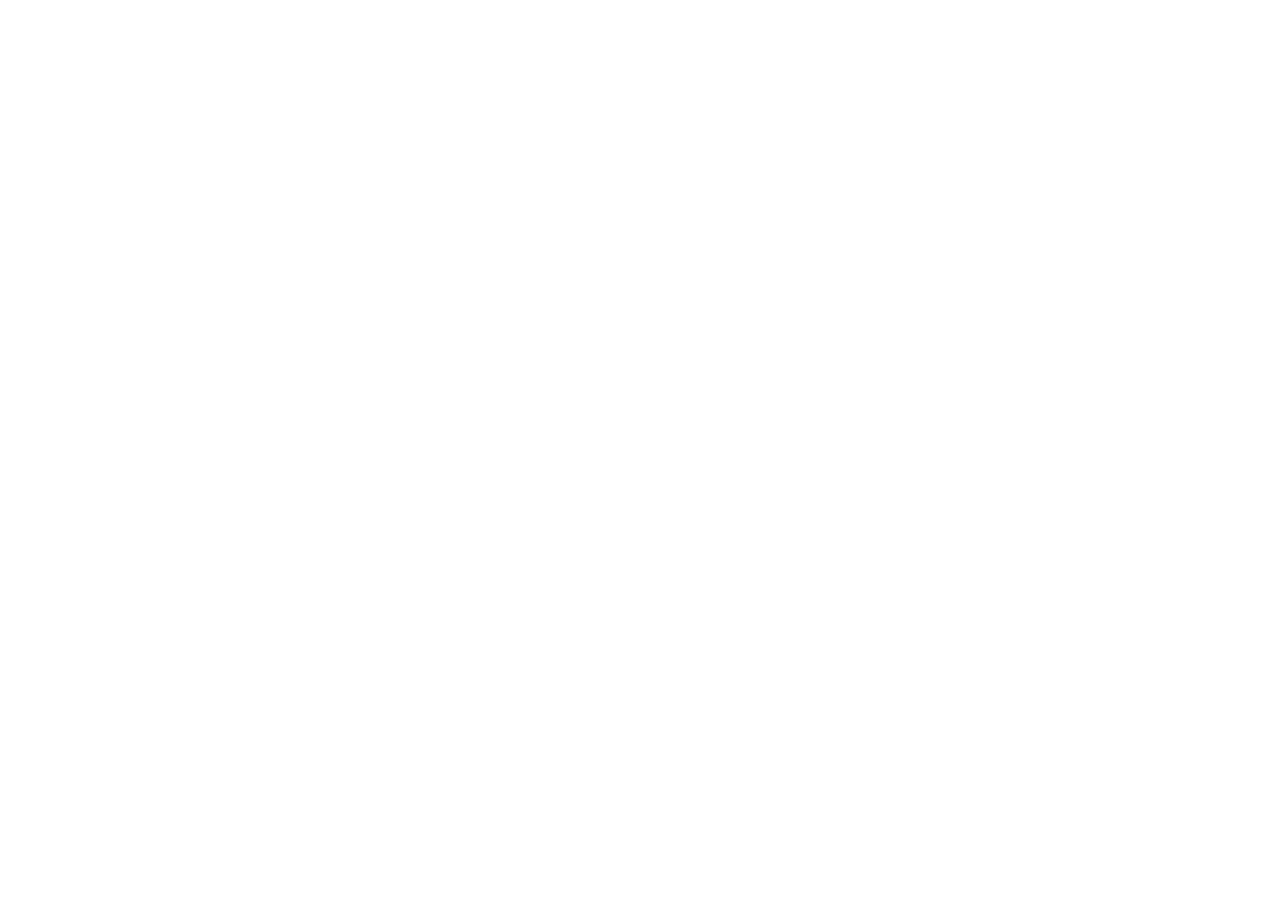
==== index.html @ f5ef2d51 "edit htm + added images" ====
<!DOCTYPE html>
<html lang="en">
<head>
    <meta charset="UTF-8">
    <meta http-equiv="X-UA-Compatible" content="IE=edge">
    <meta name="viewport" content="width=device-width, initial-scale=1.0">
    <link rel="stylesheet" href="styles.css">
    <title>Document</title>
</head>
<body>
    
</body>
</html>
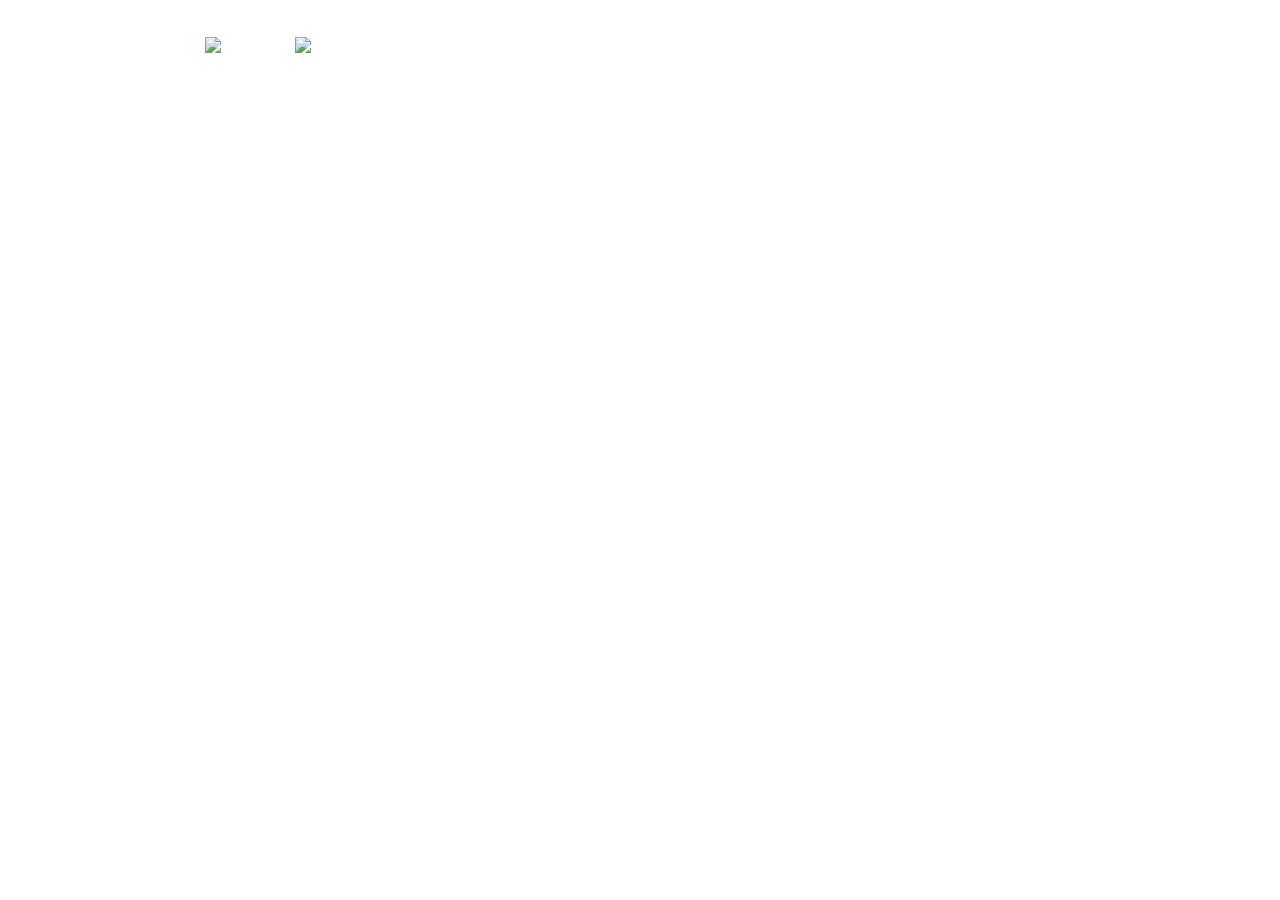
==== commit 5f3dc85f: "finished footer" ====
--- a/index.html
+++ b/index.html
@@ -4,10 +4,26 @@
     <meta charset="UTF-8">
     <meta http-equiv="X-UA-Compatible" content="IE=edge">
     <meta name="viewport" content="width=device-width, initial-scale=1.0">
+    <link rel="stylesheet" href="https://fonts.googleapis.com/css?family=Inter">
     <link rel="stylesheet" href="styles.css">
     <title>Document</title>
 </head>
 <body>
-    
+    <footer>
+        <div class="imgFooter">
+            <img src="./images/icons/homeIcon.png" alt="Home icon">
+            <img src="./images/icons/lensIcon.png" alt="Magnifying glass icon">
+        </div>
+        <div class="txtFooter">
+            <div class="txtPolicy">
+                <a href=“#”><p class="pFooter">Privacy policy</p></a>
+                <a href=“#”><p class="pFooter">Cookie policy</p></a>
+            </div>
+            <div class="copyright">
+                <a href=“#”><p class="pFooter" >Legal advice</p></a>
+                <a href=“#”><p class="pFooter">©2022 Index_grrrls</p></a>
+            </div>
+        </div>
+    </footer>
 </body>
 </html>--- a/styles.css
+++ b/styles.css
@@ -0,0 +1,43 @@
+a {
+    text-decoration: none;
+}
+
+footer {
+    background-image: url("./images/bgFooter.png");
+    background-repeat: no-repeat;
+    background-size: 100%;
+    height: 75px;
+    display: flex;
+    justify-content: space-around;
+    align-items: center;
+    color: white;
+}
+
+.txtFooter {
+    display: flex;
+    flex-direction: row;
+    justify-content: flex-end;
+    font-family: 'Inter';
+    font-size: small;
+}
+
+.txtFooter a p {
+    color: white;
+}
+
+.txtPolicy {
+    border-right: 2px solid white;
+    padding-right: 10px;
+    display: flex;
+    justify-content: space-evenly;
+    flex-direction: column;
+}
+
+.copyright {
+    padding-left: 10px;
+}
+
+.pFooter {
+    margin: 0 0 3px 0;
+    padding: 0;
+}
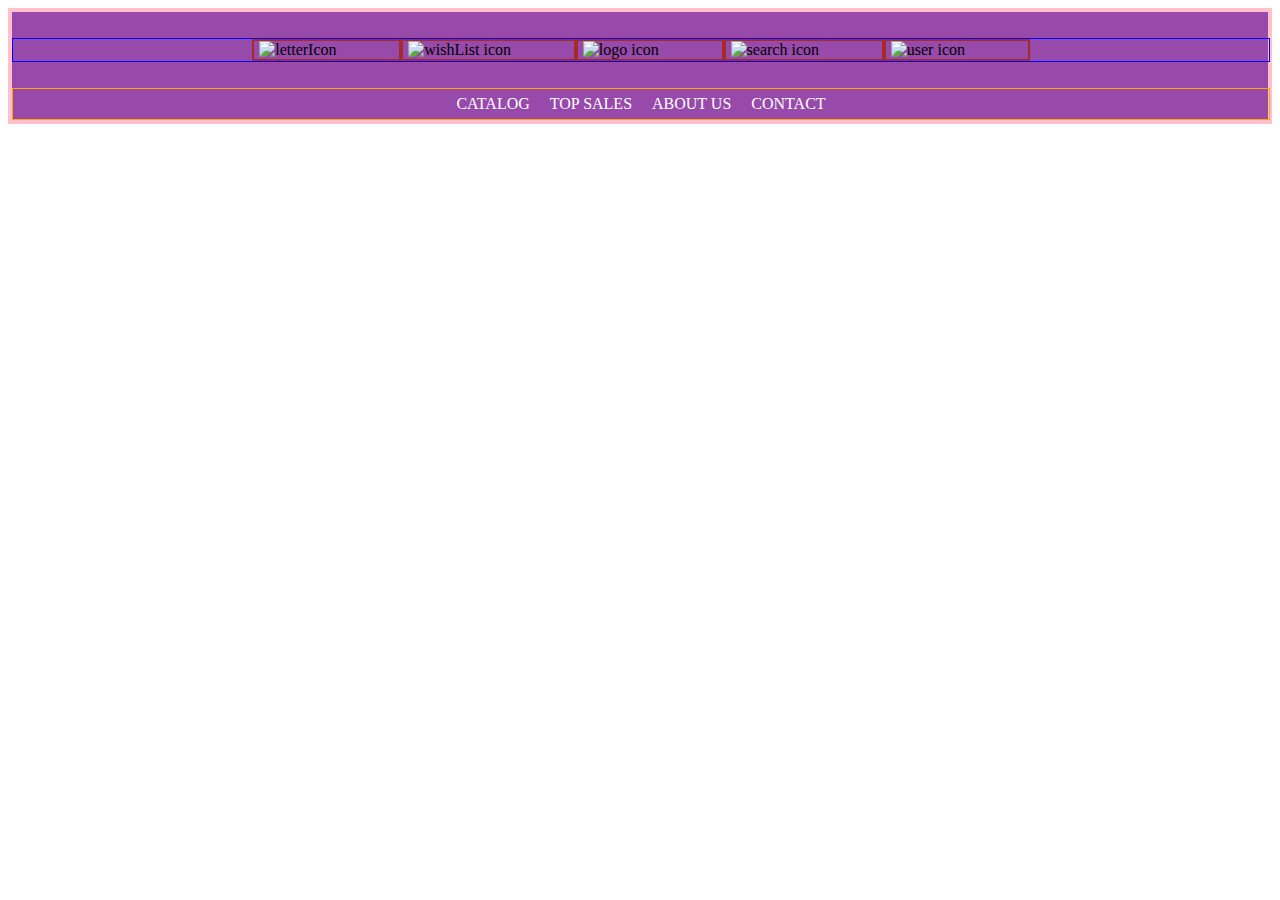
==== commit d1146bb1: "changes on heder layout" ====
--- a/index.html
+++ b/index.html
@@ -4,26 +4,26 @@
     <meta charset="UTF-8">
     <meta http-equiv="X-UA-Compatible" content="IE=edge">
     <meta name="viewport" content="width=device-width, initial-scale=1.0">
-    <link rel="stylesheet" href="https://fonts.googleapis.com/css?family=Inter">
     <link rel="stylesheet" href="styles.css">
     <title>Document</title>
 </head>
 <body>
-    <footer>
-        <div class="imgFooter">
-            <img src="./images/icons/homeIcon.png" alt="Home icon">
-            <img src="./images/icons/lensIcon.png" alt="Magnifying glass icon">
+    <header>
+        <div class="headerBox">
+            <div class="headerIcons">
+               <img src="./icons/letterIcon.png" alt="letterIcon">
+               <img src="./icons/wishIcon.png" alt="wishList icon">
+               <img src="./icons/ig_LogoFinal 4.png" alt="logo icon">    
+               <img src="./icons/lensIcon.png" alt="search icon">
+               <img src="./icons/userIcon.png" alt="user icon">
+            </div> 
+            <ul class="headerMenu">
+              <li> <a href="#">CATALOG</a> </li>
+              <li> <a href="#">TOP SALES</a></li>
+              <li> <a href="#">ABOUT US</a></li>
+              <li> <a href="#">CONTACT</a></li>
+            </ul>
         </div>
-        <div class="txtFooter">
-            <div class="txtPolicy">
-                <a href=“#”><p class="pFooter">Privacy policy</p></a>
-                <a href=“#”><p class="pFooter">Cookie policy</p></a>
-            </div>
-            <div class="copyright">
-                <a href=“#”><p class="pFooter" >Legal advice</p></a>
-                <a href=“#”><p class="pFooter">©2022 Index_grrrls</p></a>
-            </div>
-        </div>
-    </footer>
+    </header>
 </body>
 </html>--- a/styles.css
+++ b/styles.css
@@ -1,43 +1,65 @@
+/*Affects the whole document*/
 a {
     text-decoration: none;
 }
 
-footer {
-    background-image: url("./images/bgFooter.png");
-    background-repeat: no-repeat;
-    background-size: 100%;
-    height: 75px;
+/*Here starts the header*/
+header {
+    width: 100%;
+    height: 116px;
+    background-color:#974AAA;
     display: flex;
-    justify-content: space-around;
-    align-items: center;
-    color: white;
-}
+    justify-content: center;
+    }
 
-.txtFooter {
+.headerBox {
+    border: 4px solid pink;
+    width: 100%;
     display: flex;
-    flex-direction: row;
-    justify-content: flex-end;
-    font-family: 'Inter';
-    font-size: small;
-}
-
-.txtFooter a p {
-    color: white;
-}
-
-.txtPolicy {
-    border-right: 2px solid white;
-    padding-right: 10px;
-    display: flex;
-    justify-content: space-evenly;
     flex-direction: column;
 }
 
-.copyright {
-    padding-left: 10px;
+ul {
+    border: 1px solid orange;
+    list-style-type: none;
+    height: 30px;
+    width: auto;
+    padding: 0;
+    margin: 0;
 }
 
-.pFooter {
-    margin: 0 0 3px 0;
-    padding: 0;
+ul li {
+    padding: 10px;
+    
 }
+
+.headerIcons {
+    border: 1px solid blue;
+    width: 100%;
+    display: flex;
+    justify-content: center;
+    align-items: center;
+    margin: auto;
+    }
+.headerIcons img {
+    border: 2px solid brown;
+    padding-left: 5px;
+    padding-right: 5%;
+}
+
+.headerIcons img ig_LogoFinal {
+    min-width: 176.1px;
+}
+
+ 
+.headerMenu {
+    width: 100%;
+    display: flex;
+    flex-direction: row;
+    justify-content: center;
+    align-items: center;
+    }
+
+.headerMenu a:-webkit-any-link {
+    color: white;
+}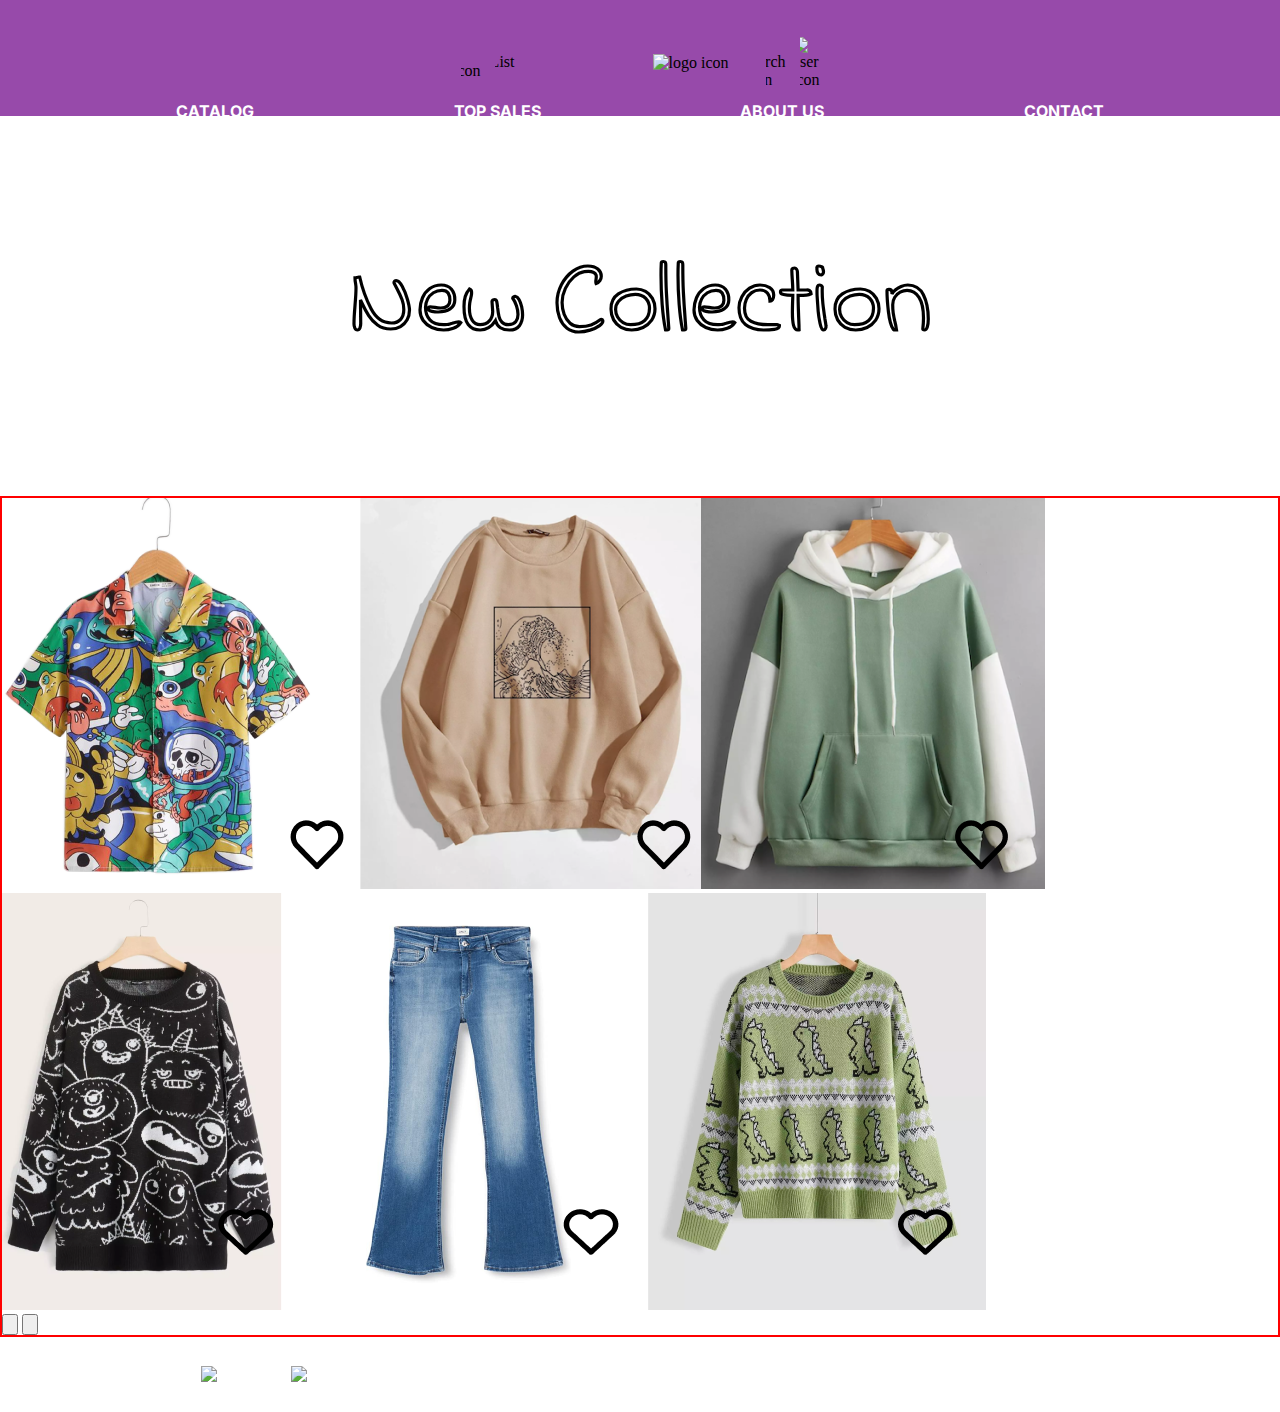
==== commit 1a806a64: "adding bootstrap slider + adjusting" ====
--- a/index.html
+++ b/index.html
@@ -4,26 +4,75 @@
     <meta charset="UTF-8">
     <meta http-equiv="X-UA-Compatible" content="IE=edge">
     <meta name="viewport" content="width=device-width, initial-scale=1.0">
+    <link rel="stylesheet" href="https://fonts.googleapis.com/css?family=Inter">
+    <link rel="preconnect" href="https://fonts.googleapis.com">
+    <link href="https://fonts.googleapis.com/css2?family=Indie+Flower&display=swap" rel="stylesheet">
+    <link href="https://cdn.jsdelivr.net/npm/bootstrap@5.2.2/dist/css/bootstrap.min.css" rel="stylesheet" integrity="sha384-Zenh87qX5JnK2Jl0vWa8Ck2rdkQ2Bzep5IDxbcnCeuOxjzrPF/et3URy9Bv1WTRi" crossorigin="anonymous">
+    <title>Index_grrrls Online Shop</title>
     <link rel="stylesheet" href="styles.css">
-    <title>Document</title>
 </head>
 <body>
     <header>
         <div class="headerBox">
             <div class="headerIcons">
-               <img src="./icons/letterIcon.png" alt="letterIcon">
-               <img src="./icons/wishIcon.png" alt="wishList icon">
-               <img src="./icons/ig_LogoFinal 4.png" alt="logo icon">    
-               <img src="./icons/lensIcon.png" alt="search icon">
-               <img src="./icons/userIcon.png" alt="user icon">
+                <img src="./icons/letterIcon.png" alt="letterIcon">
+                <img src="./icons/wishIcon.png" alt="wishList icon">
+                <img class="headerLogo" src="./icons/ig_LogoFinal 4.png" alt="logo icon">    
+                <img src="./icons/lensIcon.png" alt="search icon">
+                <img src="./icons/userIcon.png" alt="user icon">
             </div> 
-            <ul class="headerMenu">
-              <li> <a href="#">CATALOG</a> </li>
-              <li> <a href="#">TOP SALES</a></li>
-              <li> <a href="#">ABOUT US</a></li>
-              <li> <a href="#">CONTACT</a></li>
-            </ul>
+                <ul class="headerMenu">
+                    <li> <a href="#">CATALOG</a> </li>
+                    <li> <a href="#">TOP SALES</a></li>
+                    <li> <a href="#">ABOUT US</a></li>
+                    <li> <a href="#">CONTACT</a></li>
+                </ul>
         </div>
     </header>
+    <main>
+        <div class="newCollection">
+            <h2>New Collection</h2>
+        </div>
+
+        <!-- index slider -->
+
+        <div id="carouselExampleControls carouselAll" class="carousel slide carouselSlider" data-bs-ride="carousel">
+            <div class="carousel-inner carouselBox">
+                <div class="carousel-item active slide1">
+                    <img src="/images/imgCarousel01.PNG" class="..." alt="Psychodelic T-Shirt">
+                </div>
+                <div class="carousel-item slide2">
+                    <img src="images/imgCarousel02.PNG" class="d-block w-100" alt="Sweat Shirt Front">
+                </div>
+            </div>
+            <button class="carousel-control-prev buttonPrev" type="button" data-bs-target="#carouselExampleControls" data-bs-slide="prev">
+                <span class="carousel-control-prev-icon" aria-hidden="true">
+                    <img src="/icons/leftArrow.png" alt="">
+                </span>
+            </button>
+            <button class="carousel-control-next buttonNext" type="button" data-bs-target="#carouselExampleControls" data-bs-slide="next">
+                <span class="carousel-control-next-icon" aria-hidden="true">
+                    <img src="/icons/rightArrow.png" alt="">
+                </span>
+            </button>
+        </div>
+    </main>
+    <footer>
+        <div class="imgFooter">
+            <img src="./images/icons/homeIcon.png" alt="Home icon">
+            <img src="./images/icons/lensIcon.png" alt="Magnifying glass icon">
+        </div>
+        <div class="txtFooter">
+            <div class="txtPolicy">
+                <a href=“#”><p class="pFooter">Privacy policy</p></a>
+                <a href=“#”><p class="pFooter">Cookie policy</p></a>
+            </div>
+            <div class="copyright">
+                <a href=“#”><p class="pFooter" >Legal advice</p></a>
+                <a href=“#”><p class="pFooter">©2022 Index_grrrls</p></a>
+            </div>
+        </div>
+    </footer>
+    <script src="https://cdn.jsdelivr.net/npm/bootstrap@5.2.2/dist/js/bootstrap.bundle.min.js" integrity="sha384-OERcA2EqjJCMA+/3y+gxIOqMEjwtxJY7qPCqsdltbNJuaOe923+mo//f6V8Qbsw3" crossorigin="anonymous"></script>
 </body>
 </html>--- a/styles.css
+++ b/styles.css
@@ -1,9 +1,29 @@
+@media only screen and (max-width: 768px) 
+    /* For mobile phones: */ {
+    ul.headerMenu li a{
+        font-family: 'Inter';
+        font-weight: bold;
+        font-size:12px!important;
+    }
+
+    h2 {
+        font-size: 60px!important;
+    }
+}
+
+body {
+    margin: 0;
+    padding: 0;
+}
+
 /*Affects the whole document*/
 a {
     text-decoration: none;
 }
 
 /*Here starts the header*/
+
+
 header {
     width: 100%;
     height: 116px;
@@ -13,14 +33,51 @@
     }
 
 .headerBox {
-    border: 4px solid pink;
+    width: 100%;
+    margin-top: 10px;
+    margin-left: 6%;
+    margin-right: 6%;
+    display: flex;
+    flex-direction: column; 
+    align-items: baseline;
+}
+
+    .headerIcons {
+    
+    width: 100%;
+    height: 100%;
+    display: flex;
+    justify-content: center;
+    align-items: center;
+    padding:20px 0 0 0;
+    }
+
+.headerIcons img {
+    display: flex;
+    justify-items: flex-end;
+    width:20px;
+    margin:7px;
+
+}
+
+.headerLogo {
+    width: 177px!important;
+    margin:0px 30px 0 30px!important;
+}
+
+.headerMenu {
     width: 100%;
     display: flex;
-    flex-direction: column;
+    flex-direction: row;
+    justify-content: space-around;
+    align-items: center;
+    }
+
+.headerMenu a:-webkit-any-link {
+    color: white;
 }
 
 ul {
-    border: 1px solid orange;
     list-style-type: none;
     height: 30px;
     width: auto;
@@ -30,36 +87,85 @@
 
 ul li {
     padding: 10px;
-    
 }
 
-.headerIcons {
-    border: 1px solid blue;
-    width: 100%;
-    display: flex;
-    justify-content: center;
-    align-items: center;
-    margin: auto;
-    }
-.headerIcons img {
-    border: 2px solid brown;
-    padding-left: 5px;
-    padding-right: 5%;
+
+ul.headerMenu li a{
+    font-family: 'Inter';
+    font-weight: bold;
+    font-size:16px;
 }
 
-.headerIcons img ig_LogoFinal {
-    min-width: 176.1px;
+h2 {
+    padding: 0;
+    margin: 0;
+    height: fit-content;
+    display: flex;
+    font-family: 'Indie Flower', cursive;
+    color: white;
+    font-size: 100px;
+    -webkit-text-stroke: 0.1px black;
+    font-weight: bold;
 }
 
- 
-.headerMenu {
+/*Here starts the index*/
+.newCollection {
+    background-image: url("./images/newCollection.PNG");
+    background-repeat: no-repeat;
+    background-size: 100% 100%;
+    width: 100% 100%;
+    height: 380px;
+    display: flex;
+    align-items: center;
+    justify-content: center;
+}
+
+.carouselSlider {
+    border: 2px solid red;
+    width: auto;
+}
+
+.carouselBox {
     width: 100%;
+}
+
+/*Here starts the footer*/
+footer {
+    background-image: url("./images/bgFooter.png");
+    background-repeat: no-repeat;
+    background-size: 100%;
+    height: 75px;
+    display: flex;
+    justify-content: space-around;
+    align-items: center;
+    color: white;
+}
+
+.txtFooter {
     display: flex;
     flex-direction: row;
-    justify-content: center;
-    align-items: center;
-    }
+    justify-content: flex-end;
+    font-family: 'Inter';
+    font-size: small;
+}
 
-.headerMenu a:-webkit-any-link {
+.txtFooter a p {
     color: white;
+}
+
+.txtPolicy {
+    border-right: 2px solid white;
+    padding-right: 10px;
+    display: flex;
+    justify-content: space-evenly;
+    flex-direction: column;
+}
+
+.copyright {
+    padding-left: 10px;
+}
+
+.pFooter {
+    margin: 0 0 3px 0;
+    padding: 0;
 }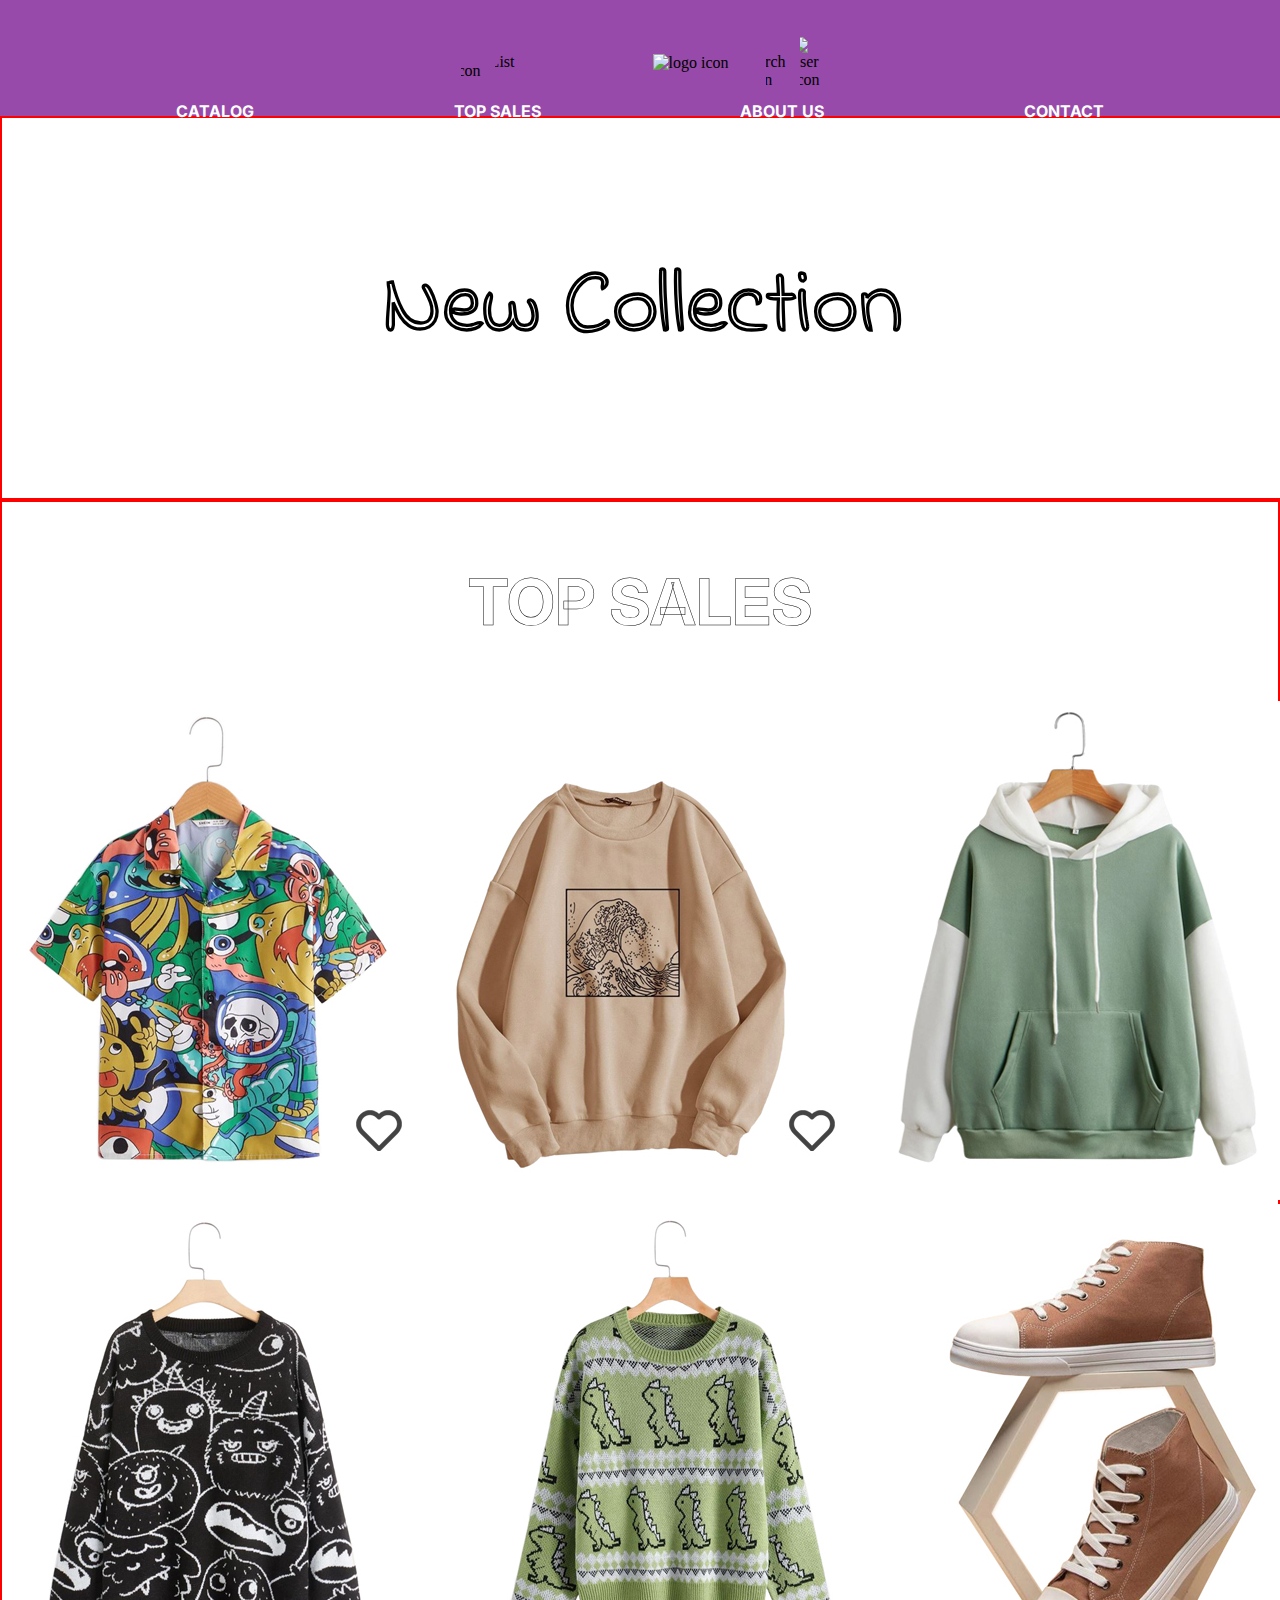
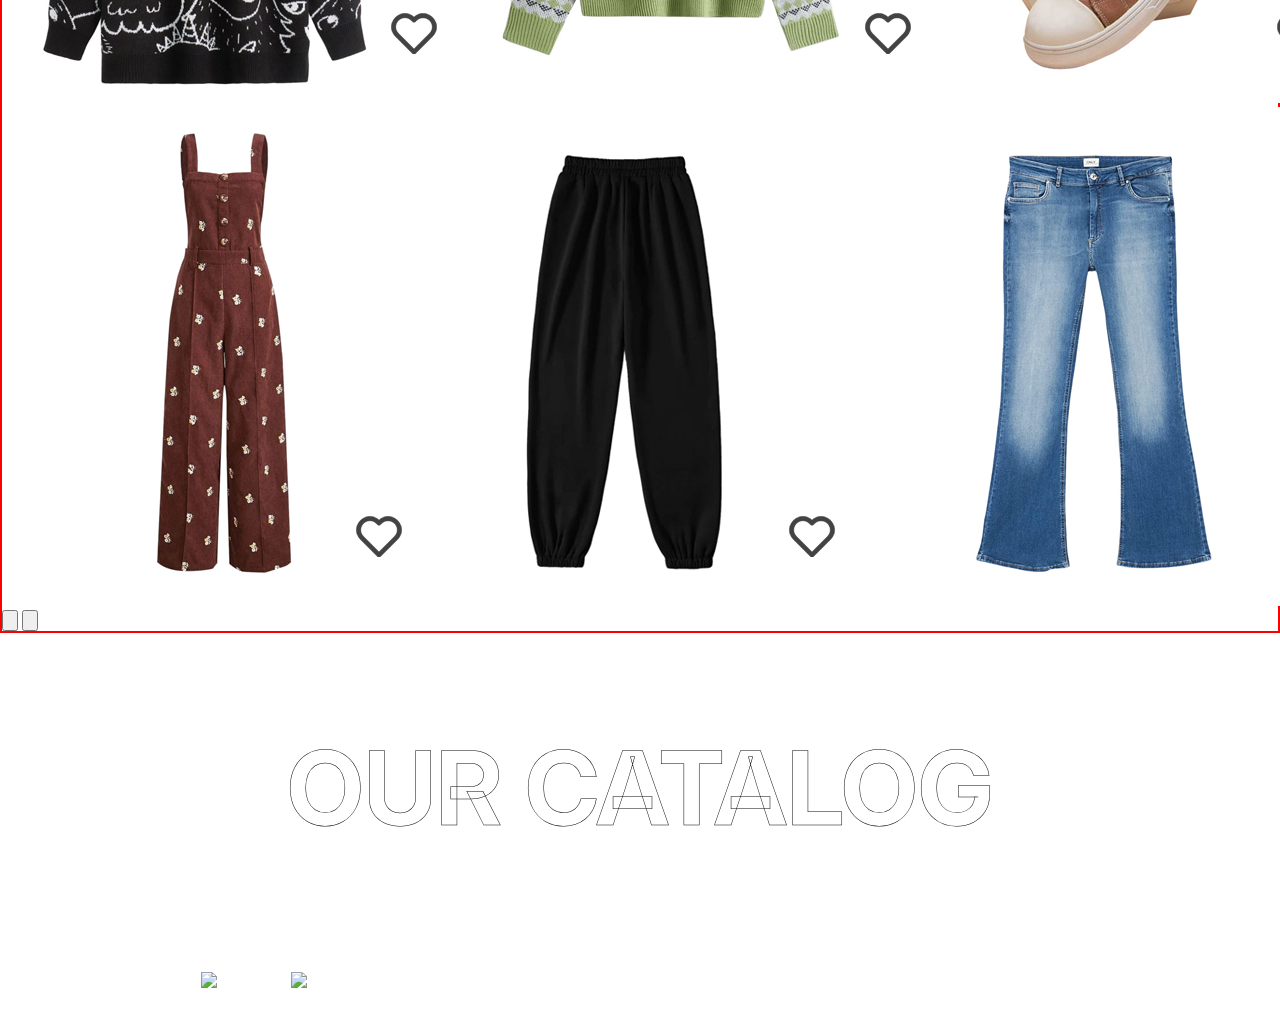
==== commit 6c4fddf6: "editing sliders images" ====
--- a/index.html
+++ b/index.html
@@ -30,34 +30,48 @@
         </div>
     </header>
     <main>
+        <!-- index New Collection -->
+
         <div class="newCollection">
-            <h2>New Collection</h2>
+            <h2 class="newCollectionText">New Collection</h2>
         </div>
 
         <!-- index slider -->
 
-        <div id="carouselExampleControls carouselAll" class="carousel slide carouselSlider" data-bs-ride="carousel">
+        <div id="carouselExampleControls" class="carousel slide carouselSlider" data-bs-ride="carousel">
+            <div>
+                <h2 class="topSalesText">TOP SALES</h2>
+            </div>
             <div class="carousel-inner carouselBox">
                 <div class="carousel-item active slide1">
-                    <img src="/images/imgCarousel01.PNG" class="..." alt="Psychodelic T-Shirt">
+                    <img src="./images/imgCarousel01.jpg" class="d-block w-100" alt="Psychodelic T-Shirt">
                 </div>
                 <div class="carousel-item slide2">
-                    <img src="images/imgCarousel02.PNG" class="d-block w-100" alt="Sweat Shirt Front">
+                    <img src="./images/imgCarousel02.jpg" class="d-block w-100" alt="Sweat Shirt">
                 </div>
+                <div class="carousel-item slide3">
+                    <img src="./images/imgCarousel03.jpg" class="d-block w-100" alt="Jumpsuit Pack">
+                </div>
+                <button class="carousel-control-prev buttonPrev" type="button" data-bs-target="#carouselExampleControls" data-bs-slide="prev">
+                    <span class="carousel-control-prev-icon" aria-hidden="true">
+                        <img src="./icons/leftArrow.png" alt="">
+                    </span>
+                </button>
+                <button class="carousel-control-next buttonNext" type="button" data-bs-target="#carouselExampleControls" data-bs-slide="next">
+                    <span class="carousel-control-next-icon" aria-hidden="true">
+                        <img src="./icons/rightArrow.png" alt="">
+                    </span>
+                </button>
             </div>
-            <button class="carousel-control-prev buttonPrev" type="button" data-bs-target="#carouselExampleControls" data-bs-slide="prev">
-                <span class="carousel-control-prev-icon" aria-hidden="true">
-                    <img src="/icons/leftArrow.png" alt="">
-                </span>
-            </button>
-            <button class="carousel-control-next buttonNext" type="button" data-bs-target="#carouselExampleControls" data-bs-slide="next">
-                <span class="carousel-control-next-icon" aria-hidden="true">
-                    <img src="/icons/rightArrow.png" alt="">
-                </span>
-            </button>
+        </div>
+
+        <!-- index ourCatalog -->
+
+        <div class="ourCatalog">
+            <h2 class="catalogText">OUR CATALOG</h2>
         </div>
     </main>
-    <footer>
+        <footer>
         <div class="imgFooter">
             <img src="./images/icons/homeIcon.png" alt="Home icon">
             <img src="./images/icons/lensIcon.png" alt="Magnifying glass icon">
--- a/styles.css
+++ b/styles.css
@@ -6,8 +6,17 @@
         font-size:12px!important;
     }
 
-    h2 {
-        font-size: 60px!important;
+    .carouselBox {
+        width: 100%;
+        margin: auto;
+    }
+
+
+.newCollection{ background-size: contain!important;}
+
+.newCollectionText {
+        font-size: 55px!important;
+        height: 50%!important;
     }
 }
 
@@ -22,8 +31,6 @@
 }
 
 /*Here starts the header*/
-
-
 header {
     width: 100%;
     height: 116px;
@@ -96,37 +103,77 @@
     font-size:16px;
 }
 
-h2 {
+/*Here starts the index*/
+.newCollection {
+    border: 2px solid red;
+    background-image: url("./images/newCollection.PNG");
+    background-repeat: no-repeat;
+    background-size: 100%;
+    background-position-x: center;
+    width: 100%;
+    height: 380px;
+    display: flex;
+    align-items: center;
+    justify-content: center;
+}
+
+
+.newCollectionText {
     padding: 0;
     margin: 0;
     height: fit-content;
-    display: flex;
     font-family: 'Indie Flower', cursive;
     color: white;
-    font-size: 100px;
-    -webkit-text-stroke: 0.1px black;
+    text-align: center;
+    display: flex;
+    align-items: center;
+    font-size: 7vw;
+    -webkit-text-stroke: 0.5px black;
     font-weight: bold;
 }
 
-/*Here starts the index*/
-.newCollection {
-    background-image: url("./images/newCollection.PNG");
+.topSalesText {
+    font-family: 'Inter';
+    font-style: bold;
+    font-weight: 700;
+    font-size: 5vw;
+    color: white;
+    -webkit-text-stroke: 0.5px black;
+    padding: 8px 0 8px 0;
+    display: flex;
+    justify-content: center;
+}
+
+.carouselSlider {
+    border: 2px solid red;
+    width: auto;
+}
+
+.carouselBox {
+    width: 100%;
+}
+
+.ourCatalog {
+    background-image: url("./images/non-binary-fashion\ 2.png");
     background-repeat: no-repeat;
     background-size: 100% 100%;
     width: 100% 100%;
-    height: 380px;
-    display: flex;
-    align-items: center;
-    justify-content: center;
-}
-
-.carouselSlider {
-    border: 2px solid red;
-    width: auto;
-}
-
-.carouselBox {
-    width: 100%;
+    height: 310px;
+    display: flex;
+    align-items: center;
+    justify-content: center;
+}
+
+.catalogText {
+    font-family: 'Inter';
+    font-style: bold;
+    font-weight: 700;
+    font-size: 8vw;
+    color: white;
+    -webkit-text-stroke: 0.5px black;
+    padding: 8px 0 8px 0;
+    display: flex;
+    justify-content: center;
 }
 
 /*Here starts the footer*/
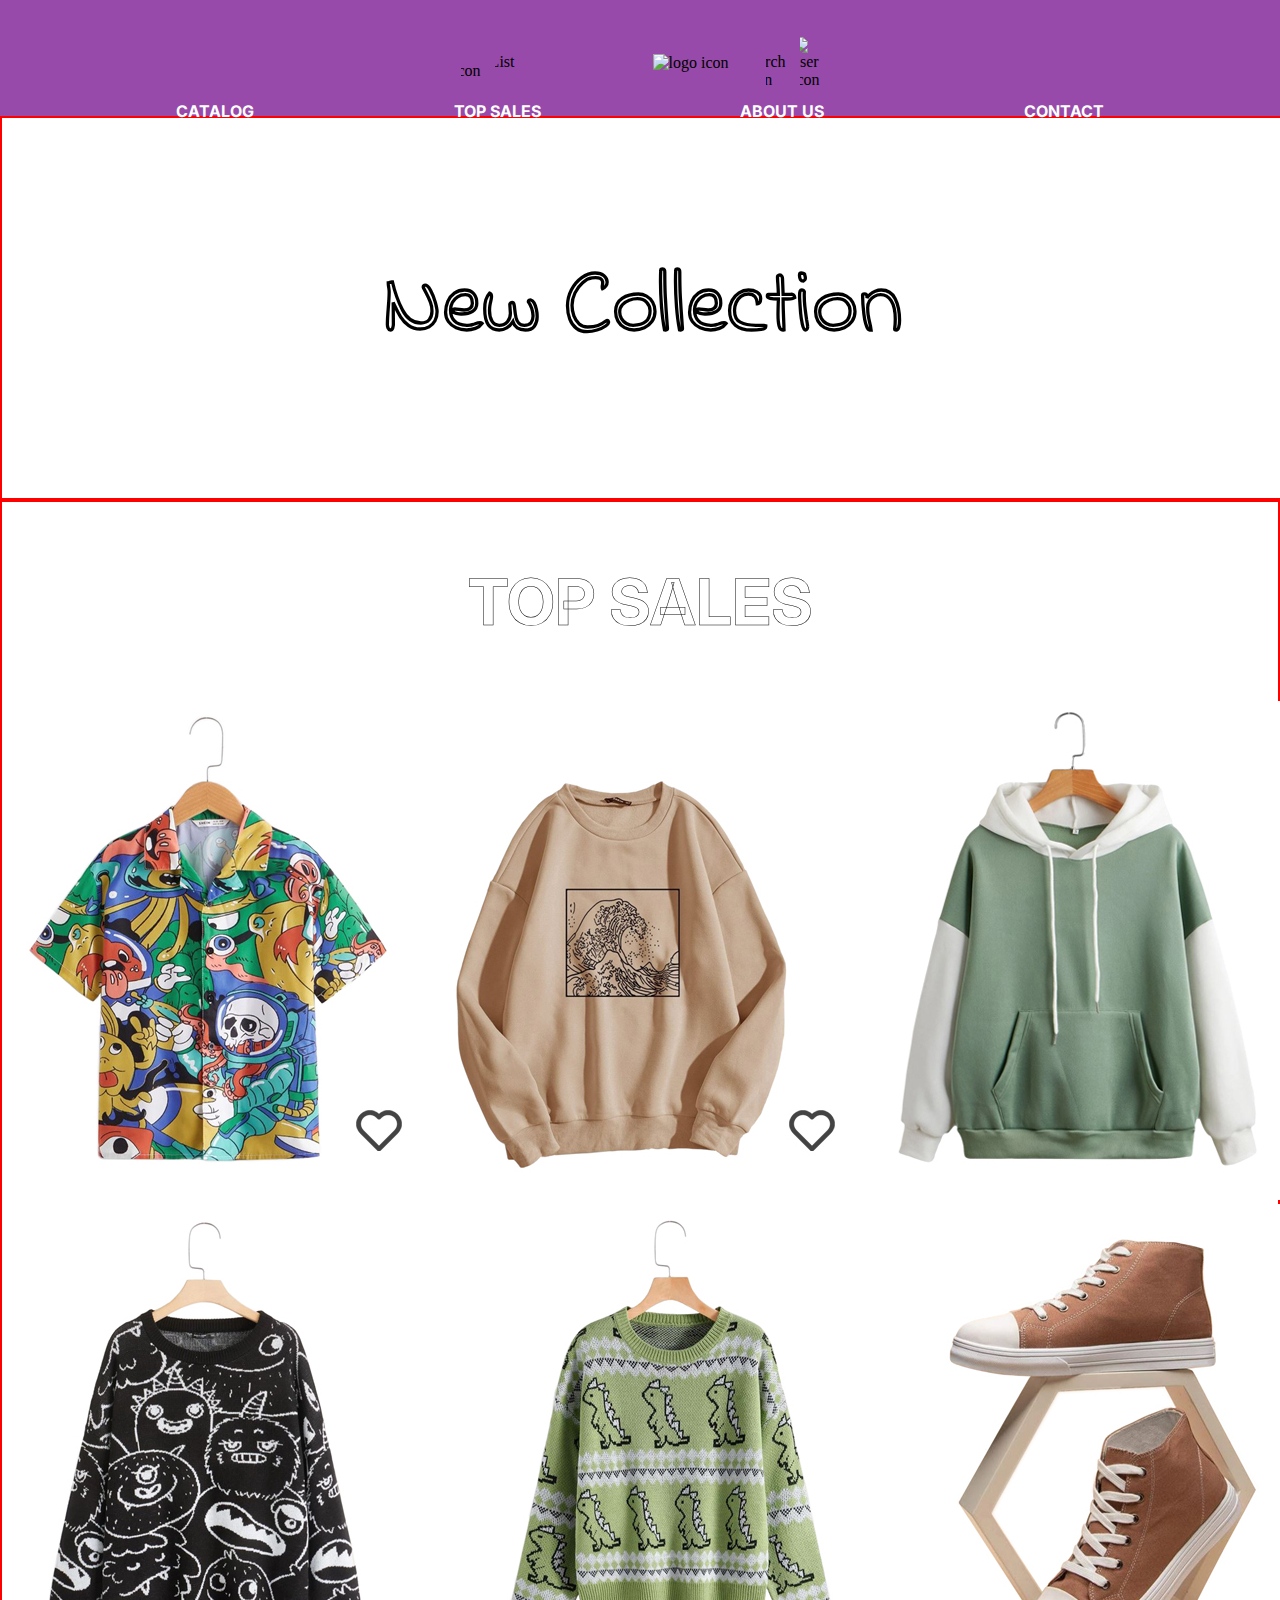
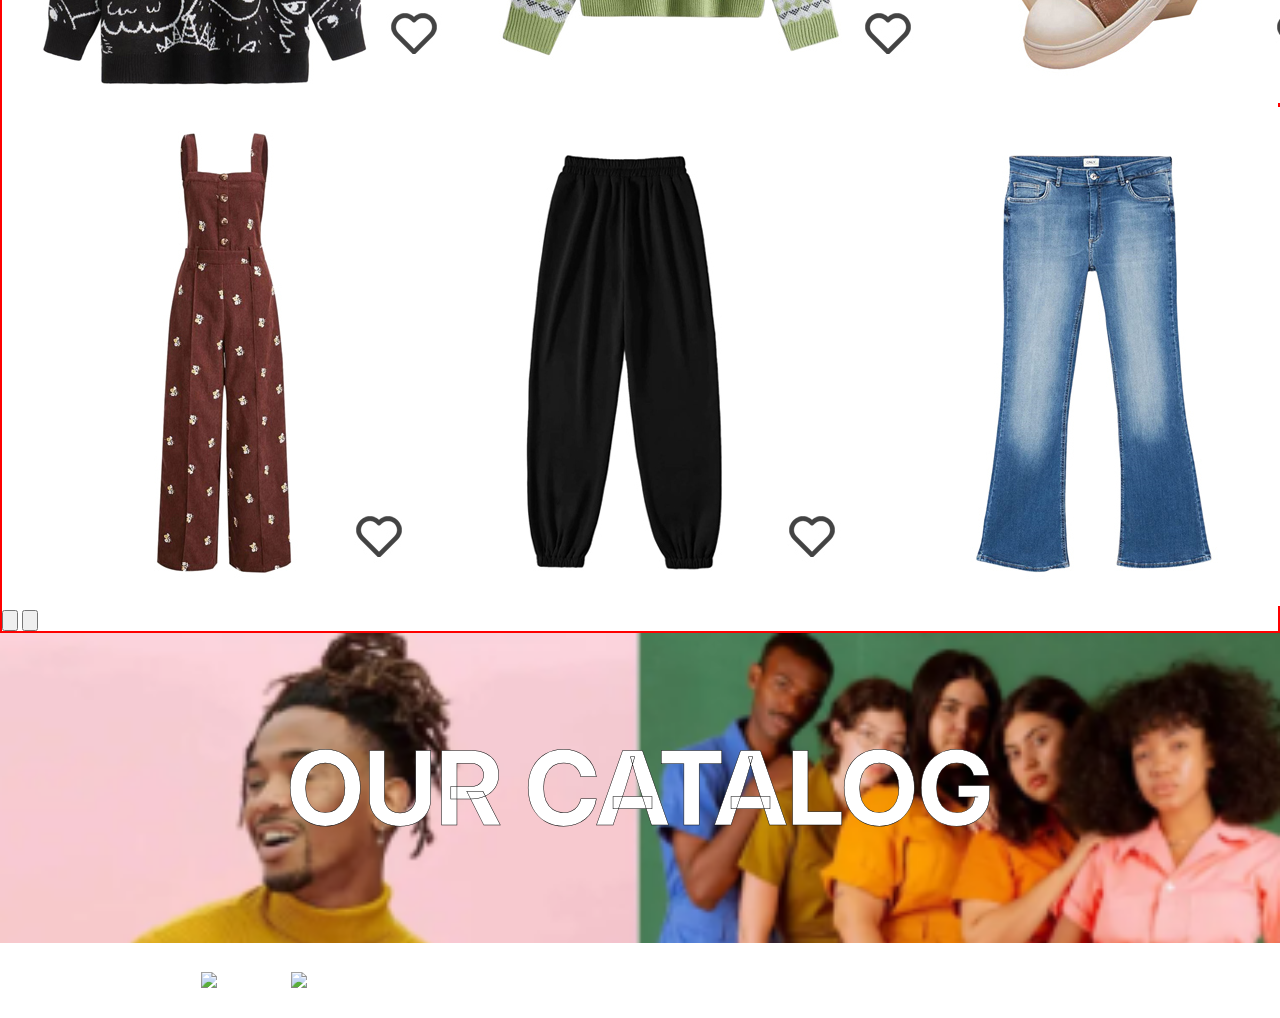
==== commit 8e1b4449: "Merge develop+catalog" ====
--- a/index.html
+++ b/index.html
@@ -3,7 +3,7 @@
 <head>
     <meta charset="UTF-8">
     <meta http-equiv="X-UA-Compatible" content="IE=edge">
-    <meta name="viewport" content="width=device-width, initial-scale=1.0">
+    <meta name="viewport" content="width=device-width, height=device-height, initial-scale=1">
     <link rel="stylesheet" href="https://fonts.googleapis.com/css?family=Inter">
     <link rel="preconnect" href="https://fonts.googleapis.com">
     <link href="https://fonts.googleapis.com/css2?family=Indie+Flower&display=swap" rel="stylesheet">
--- a/styles.css
+++ b/styles.css
@@ -1,23 +1,49 @@
 @media only screen and (max-width: 768px) 
     /* For mobile phones: */ {
+
+        html, body {
+            height: 100vh;
+            height: calc(var(--vh, 1vh) * 100);
+          }
+
+
     ul.headerMenu li a{
         font-family: 'Inter';
         font-weight: bold;
         font-size:12px!important;
     }
 
-    .carouselBox {
+.carouselBox {
         width: 100%;
         margin: auto;
     }
 
 
-.newCollection{ background-size: contain!important;}
+.newCollection{ 
+    background-size: 100%!important;
+    height: 190px!important;
+    
+}
+
+.ourCatalog{ 
+    background-size: 100%!important;
+    height: 190px!important;
+}
 
 .newCollectionText {
         font-size: 55px!important;
         height: 50%!important;
     }
+    h3  {
+        font-size: 26px!important;
+    }
+    h5{
+        font-size: 8px;
+    }
+    .heartIcon {
+        width: 16px;
+    }
+
 }
 
 body {
@@ -156,8 +182,8 @@
 .ourCatalog {
     background-image: url("./images/non-binary-fashion\ 2.png");
     background-repeat: no-repeat;
-    background-size: 100% 100%;
-    width: 100% 100%;
+    background-size: cover;
+    width: 100%;
     height: 310px;
     display: flex;
     align-items: center;
@@ -215,4 +241,63 @@
 .pFooter {
     margin: 0 0 3px 0;
     padding: 0;
+}
+
+/*Here starts the Catalog main*/
+
+h3 {
+    padding: 8px 0 8px 0;
+    margin: 0;
+    height: fit-content;
+    display: flex;
+    justify-content: center;
+    font-family: 'Inter';
+    font-style: normal;
+    font-weight: 700;
+    font-size: 5vw;
+    line-height: 39px;
+    color: #FFFFFF;
+    text-shadow: rgb(0, 0, 0) 2px 0px 0px, rgb(0, 0, 0) 1.75517px 0.958851px 0px, rgb(0, 0, 0) 1.0806px 1.68294px 0px, rgb(0, 0, 0) 0.141474px 1.99499px 0px, rgb(0, 0, 0) -0.832294px 1.81859px 0px, rgb(0, 0, 0) -1.60229px 1.19694px 0px, rgb(0, 0, 0) -1.97998px 0.28224px 0px, rgb(0, 0, 0) -1.87291px -0.701566px 0px, rgb(0, 0, 0) -1.30729px -1.5136px 0px, rgb(0, 0, 0) -0.421592px -1.95506px 0px, rgb(0, 0, 0) 0.567324px -1.91785px 0px, rgb(0, 0, 0) 1.41734px -1.41108px 0px, rgb(0, 0, 0) 1.92034px -0.558831px 0px;
+    }
+
+.allProducts {
+    margin: auto;
+    width: 100%;
+    display: flex;
+    flex-direction: row;
+    flex-wrap: wrap;
+    justify-content: space-around;
+    align-content: center;
+}
+
+.card {
+    margin-bottom: 20px;
+    width: 30% !important;
+    height: 30% !important;
+}
+
+h5 {
+    font-family: 'Inter';
+    font-style: normal;  
+    font-size: 2vw;
+    font-weight: bold;
+    color: #4d1b59;
+    padding-right: 5px;
+}
+
+.card-body {
+    display: flex;
+    flex-direction: row-reverse;
+    justify-content: space-around;
+    align-content: center;
+}
+.card-body img {
+    display: flex;
+    align-self: center !important;
+}
+
+.goDown {
+    padding: 20px 0 20px 0;
+    display: flex;
+    justify-content: center;
 }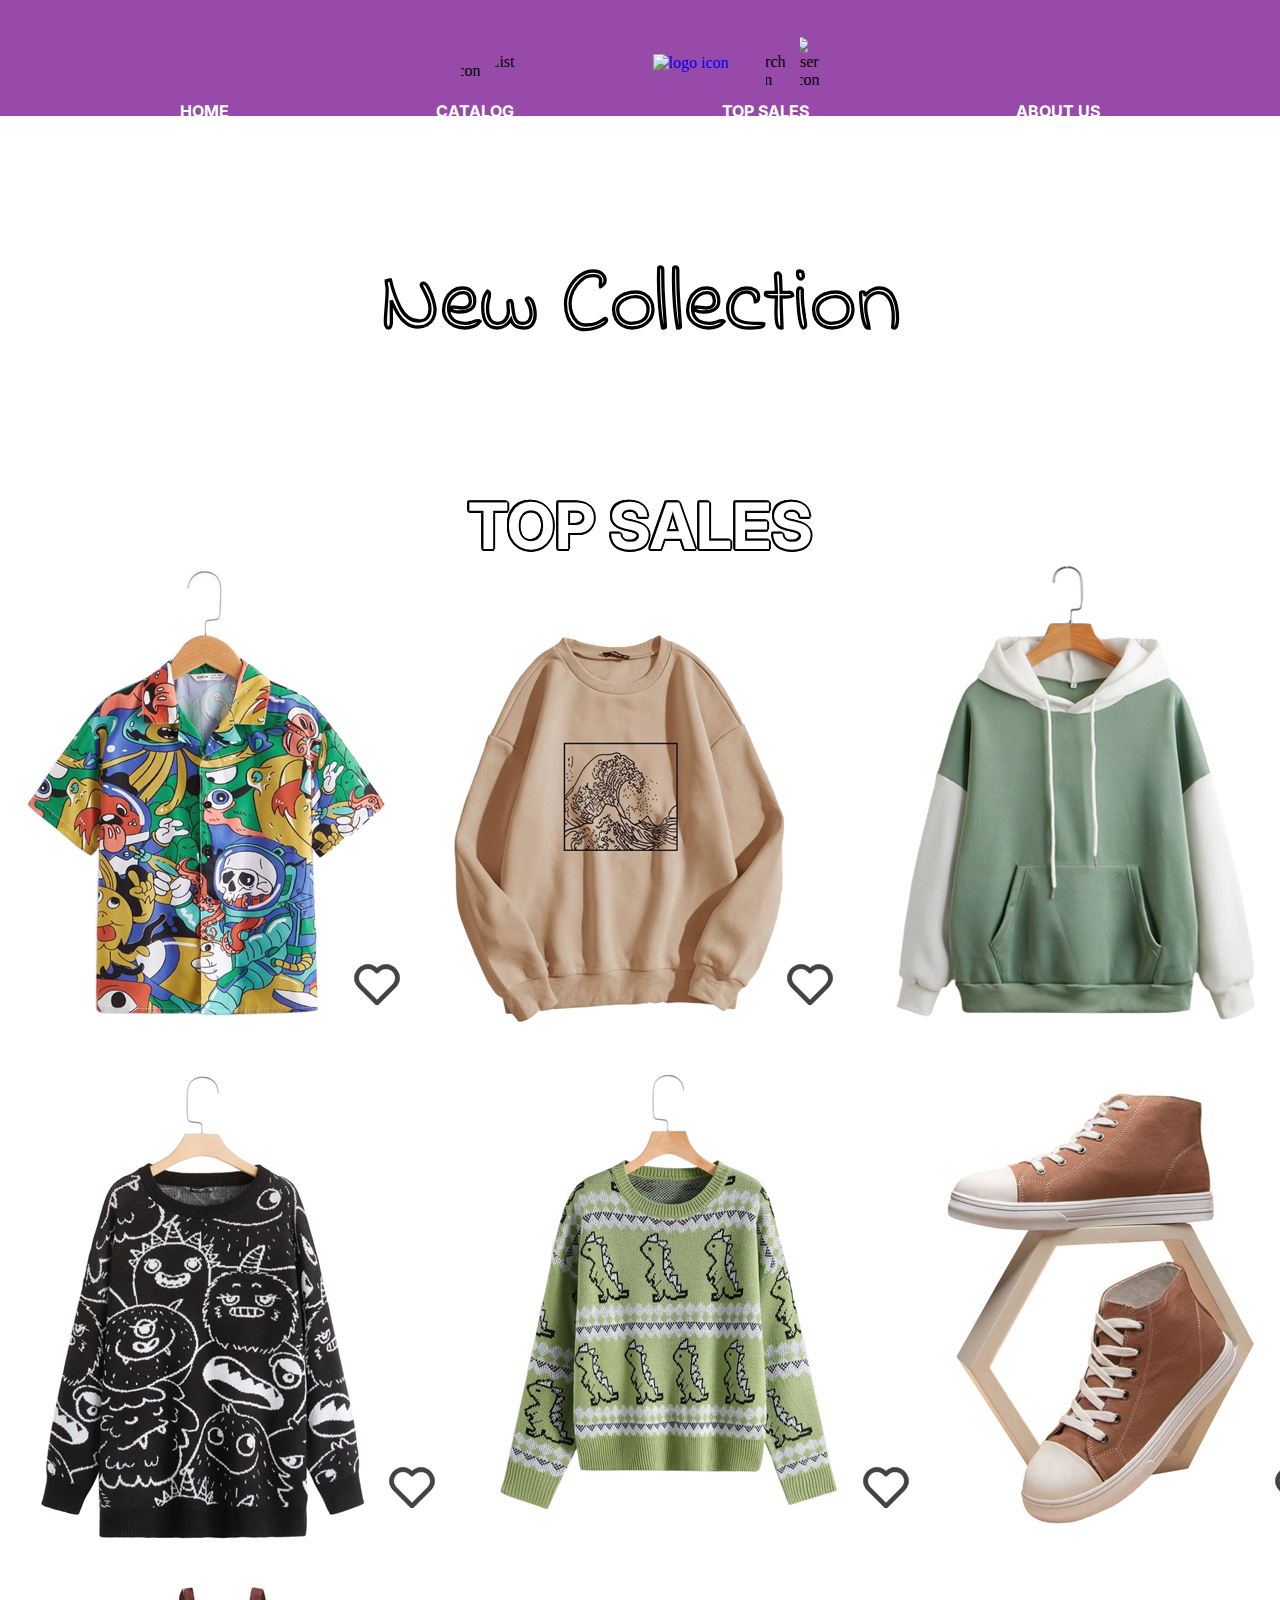
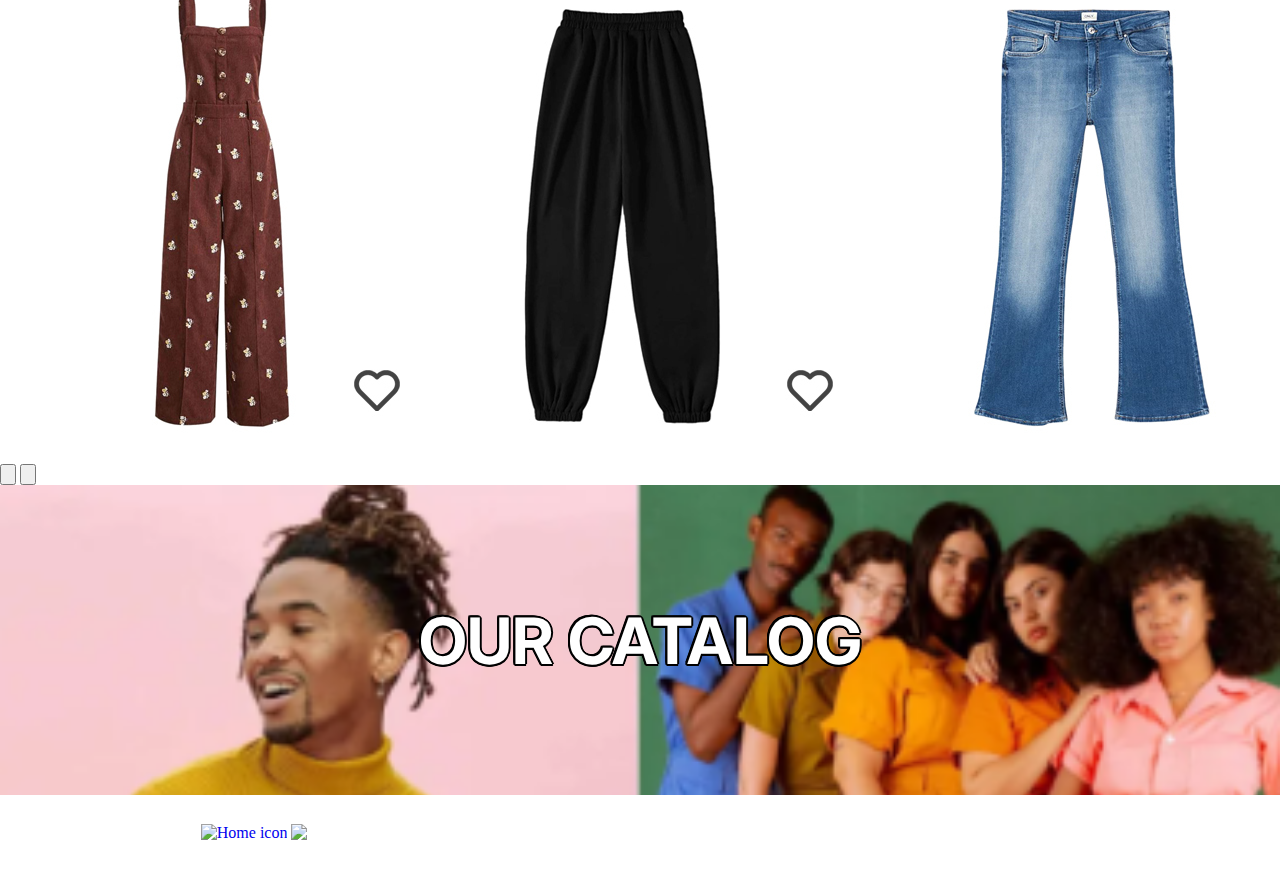
==== commit 4da62985: "all section tittles fixed (h3 style)" ====
--- a/index.html
+++ b/index.html
@@ -8,6 +8,7 @@
     <link rel="preconnect" href="https://fonts.googleapis.com">
     <link href="https://fonts.googleapis.com/css2?family=Indie+Flower&display=swap" rel="stylesheet">
     <link href="https://cdn.jsdelivr.net/npm/bootstrap@5.2.2/dist/css/bootstrap.min.css" rel="stylesheet" integrity="sha384-Zenh87qX5JnK2Jl0vWa8Ck2rdkQ2Bzep5IDxbcnCeuOxjzrPF/et3URy9Bv1WTRi" crossorigin="anonymous">
+    <script src="https://cdn.tailwindcss.com"></script>
     <title>Index_grrrls Online Shop</title>
     <link rel="stylesheet" href="styles.css">
 </head>
@@ -17,19 +18,21 @@
             <div class="headerIcons">
                 <img src="./icons/letterIcon.png" alt="letterIcon">
                 <img src="./icons/wishIcon.png" alt="wishList icon">
-                <img class="headerLogo" src="./icons/ig_LogoFinal 4.png" alt="logo icon">    
+                <a href="index.html"><img class="headerLogo" src="./icons/ig_LogoFinal 4.png" alt="logo icon"></a>    
                 <img src="./icons/lensIcon.png" alt="search icon">
                 <img src="./icons/userIcon.png" alt="user icon">
             </div> 
                 <ul class="headerMenu">
-                    <li> <a href="#">CATALOG</a> </li>
+                    <li> <a href="index.html">HOME</a></li>
+                    <li> <a href="#" onclick="loadHtmlCatalog()">CATALOG</a> </li>
                     <li> <a href="#">TOP SALES</a></li>
                     <li> <a href="#">ABOUT US</a></li>
-                    <li> <a href="#">CONTACT</a></li>
                 </ul>
         </div>
     </header>
     <main>
+<div id="homePage">
+
         <!-- index New Collection -->
 
         <div class="newCollection">
@@ -40,7 +43,7 @@
 
         <div id="carouselExampleControls" class="carousel slide carouselSlider" data-bs-ride="carousel">
             <div>
-                <h2 class="topSalesText">TOP SALES</h2>
+                <h3 class="topSalesText">TOP SALES</h3>
             </div>
             <div class="carousel-inner carouselBox">
                 <div class="carousel-item active slide1">
@@ -67,13 +70,17 @@
 
         <!-- index ourCatalog -->
 
+        <a href="#" onclick="loadHtmlCatalog()">
         <div class="ourCatalog">
-            <h2 class="catalogText">OUR CATALOG</h2>
+            <h3 class="catalogText">OUR CATALOG</h3>
         </div>
+    </a>
+    </div>
+
     </main>
         <footer>
         <div class="imgFooter">
-            <img src="./images/icons/homeIcon.png" alt="Home icon">
+            <a href="index.html"><img src="./images/icons/homeIcon.png" alt="Home icon"></a>
             <img src="./images/icons/lensIcon.png" alt="Magnifying glass icon">
         </div>
         <div class="txtFooter">
@@ -88,5 +95,6 @@
         </div>
     </footer>
     <script src="https://cdn.jsdelivr.net/npm/bootstrap@5.2.2/dist/js/bootstrap.bundle.min.js" integrity="sha384-OERcA2EqjJCMA+/3y+gxIOqMEjwtxJY7qPCqsdltbNJuaOe923+mo//f6V8Qbsw3" crossorigin="anonymous"></script>
+    <script type="text/javascript" src="./js/main.js"></script>
 </body>
 </html>--- a/styles.css
+++ b/styles.css
@@ -131,7 +131,6 @@
 
 /*Here starts the index*/
 .newCollection {
-    border: 2px solid red;
     background-image: url("./images/newCollection.PNG");
     background-repeat: no-repeat;
     background-size: 100%;
@@ -158,20 +157,8 @@
     font-weight: bold;
 }
 
-.topSalesText {
-    font-family: 'Inter';
-    font-style: bold;
-    font-weight: 700;
-    font-size: 5vw;
-    color: white;
-    -webkit-text-stroke: 0.5px black;
-    padding: 8px 0 8px 0;
-    display: flex;
-    justify-content: center;
-}
 
 .carouselSlider {
-    border: 2px solid red;
     width: auto;
 }
 
@@ -190,17 +177,6 @@
     justify-content: center;
 }
 
-.catalogText {
-    font-family: 'Inter';
-    font-style: bold;
-    font-weight: 700;
-    font-size: 8vw;
-    color: white;
-    -webkit-text-stroke: 0.5px black;
-    padding: 8px 0 8px 0;
-    display: flex;
-    justify-content: center;
-}
 
 /*Here starts the footer*/
 footer {
@@ -246,7 +222,7 @@
 /*Here starts the Catalog main*/
 
 h3 {
-    padding: 8px 0 8px 0;
+    padding: 10px 0 10px 0!important;
     margin: 0;
     height: fit-content;
     display: flex;
